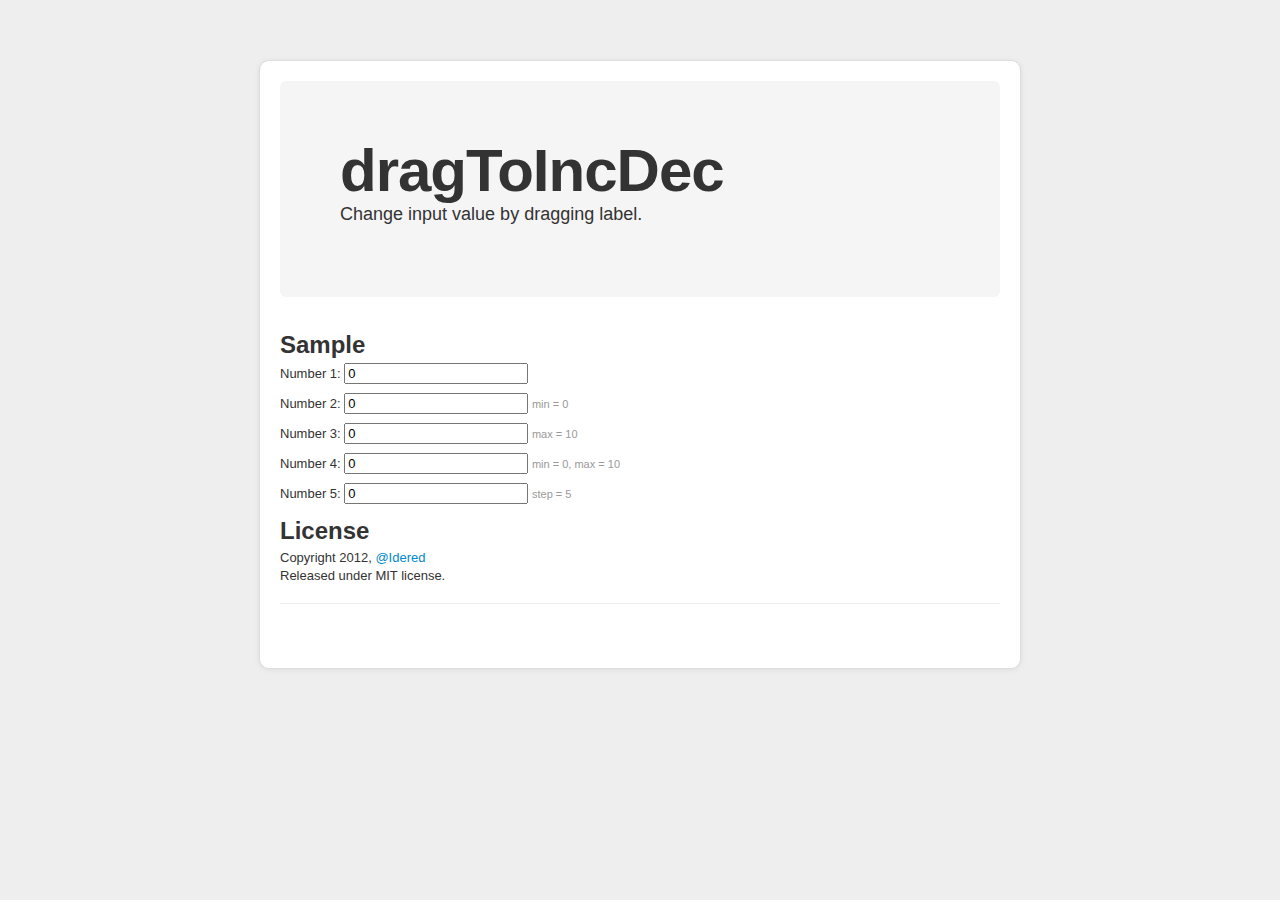
==== test/index.html @ eaa6573f "Initial release." ====
<!doctype html>
<html>
<head>
  <title>dragToIncDec</title>
  <meta name="description" content="Change input value by dragging label. Increase it or decrease, set maximum, minium and step.">
  <meta name="keywords" content="inc,increment,dec,decrement,input,value,jquery,drag">
  <meta name="viewport" content="width=device-width">
  <link rel="stylesheet" href="style.css">
</head>
<body>

  <div id="main">

    <div class="hero-unit">
      <h1>dragToIncDec</h1>
      <p>Change input value by dragging label.</p>
    </div>

    <h2>Sample</h2>
    <p>
      <label for="num1">Number 1:</label>
      <input type="text" name="num" value="0" id="num1">
    </p>

    <p>
      <label for="num2">Number 2:</label>
      <input type="text" name="num" value="0" id="num2" data-min="0">
      <small>min = 0</small>
    </p>

    <p>
      <label for="num3">Number 3:</label>
      <input type="text" name="num" value="0" id="num3" data-max="10">
      <small>max = 10</small>
    </p>

    <p>
      <label for="num4">Number 4:</label>
      <input type="text" name="num" value="0" id="num4" data-min="0" data-max="10">
      <small>min = 0, max = 10</small>
    </p>

    <p>
      <label for="num5">Number 5:</label>
      <input type="text" name="num" value="0" id="num5" data-step="5">
      <small>step = 5</small>
    </p>

    <h2>License</h2>
    <p>Copyright 2012, <a href="https://twitter.com/idered" title="Follow me on Twitter">@Idered</a><br>
    Released under MIT license.</p>

    <hr>

    <iframe allowtransparency="true" frameborder="0" scrolling="no" src="http://platform.twitter.com/widgets/tweet_button.html" style="width:96px; height:20px;"></iframe>

  </div>

  <script src="jquery.js"></script>
  <script src="../jQuery.dragToIncDec.js"></script>
  <script>$('input').dragToIncDec();</script>
</body>
</html>
---- test/style.css ----
/*! normalize.css 2012-02-07T12:37 UTC - http://github.com/necolas/normalize.css */
article,aside,details,figcaption,figure,footer,header,hgroup,nav,section,summary{display:block}audio,canvas,video{display:inline-block;*display:inline;*zoom:1}audio:not([controls]){display:none}[hidden]{display:none}html{font-size:100%;-webkit-text-size-adjust:100%;-ms-text-size-adjust:100%}html,button,input,select,textarea{font-family:sans-serif}body{margin:0}a:focus{outline:thin dotted}a:hover,a:active{outline:0}h1{font-size:2em;margin:.67em 0}h2{font-size:1.5em;margin:.83em 0}h3{font-size:1.17em;margin:1em 0}h4{font-size:1em;margin:1.33em 0}h5{font-size:.83em;margin:1.67em 0}h6{font-size:.75em;margin:2.33em 0}abbr[title]{border-bottom:1px dotted}b,strong{font-weight:bold}blockquote{margin:1em 40px}dfn{font-style:italic}mark{background:#ff0;color:#000}p,pre{margin:1em 0}pre,code,kbd,samp{font-family:monospace,serif;_font-family:'courier new',monospace;font-size:1em}pre{white-space:pre;white-space:pre-wrap;word-wrap:break-word}q{quotes:none}q:before,q:after{content:'';content:none}small{font-size:75%}sub,sup{font-size:75%;line-height:0;position:relative;vertical-align:baseline}sup{top:-0.5em}sub{bottom:-0.25em}dl,menu,ol,ul{margin:1em 0}dd{margin:0 0 0 40px}menu,ol,ul{padding:0 0 0 40px}nav ul,nav ol{list-style:none;list-style-image:none}img{border:0;-ms-interpolation-mode:bicubic}svg:not(:root){overflow:hidden}figure{margin:0}form{margin:0}fieldset{border:1px solid #c0c0c0;margin:0 2px;padding:.35em .625em .75em}legend{border:0;padding:0;white-space:normal;*margin-left:-7px}button,input,select,textarea{font-size:100%;margin:0;vertical-align:baseline;*vertical-align:middle}button,input{line-height:normal}button,input[type="button"],input[type="reset"],input[type="submit"]{cursor:pointer;-webkit-appearance:button;*overflow:visible}button[disabled],input[disabled]{cursor:default}input[type="checkbox"],input[type="radio"]{box-sizing:border-box;padding:0;*height:13px;*width:13px}input[type="search"]{-webkit-appearance:textfield;-moz-box-sizing:content-box;-webkit-box-sizing:content-box;box-sizing:content-box}input[type="search"]::-webkit-search-decoration,input[type="search"]::-webkit-search-cancel-button{-webkit-appearance:none}button::-moz-focus-inner,input::-moz-focus-inner{border:0;padding:0}textarea{overflow:auto;vertical-align:top}table{border-collapse:collapse;border-spacing:0}

/*!
 * Bootstrap v2.0.1
 *
 * Copyright 2012 Twitter, Inc
 * Licensed under the Apache License v2.0
 * http://www.apache.org/licenses/LICENSE-2.0
 *
 * Designed and built with all the love in the world @twitter by @mdo and @fat.
 */
.clearfix{*zoom:1;}.clearfix:before,.clearfix:after{display:table;content:"";}
.clearfix:after{clear:both;}
body{margin:0;font-family:"Helvetica Neue",Helvetica,Arial,sans-serif;font-size:13px;line-height:18px;color:#333333;background-color:#ffffff;}
a{color:#0088cc;text-decoration:none;}
a:hover{color:#005580;text-decoration:underline;}
p{margin:0 0 9px;font-family:"Helvetica Neue",Helvetica,Arial,sans-serif;font-size:13px;line-height:18px;}p small{font-size:11px;color:#999999;}
.lead{margin-bottom:18px;font-size:20px;font-weight:200;line-height:27px;}
h1,h2,h3,h4,h5,h6{margin:0;font-weight:bold;color:#333333;text-rendering:optimizelegibility;}h1 small,h2 small,h3 small,h4 small,h5 small,h6 small{font-weight:normal;color:#999999;}
h1{font-size:30px;line-height:36px;}h1 small{font-size:18px;}
h2{font-size:24px;line-height:36px;}h2 small{font-size:18px;}
h3{line-height:27px;font-size:18px;}h3 small{font-size:14px;}
h4,h5,h6{line-height:18px;}
h4{font-size:14px;}h4 small{font-size:12px;}
h5{font-size:12px;}
h6{font-size:11px;color:#999999;text-transform:uppercase;}
.page-header{padding-bottom:17px;margin:18px 0;border-bottom:1px solid #eeeeee;}
.page-header h1{line-height:1;}
ul,ol{padding:0;margin:0 0 9px 25px;}
ul ul,ul ol,ol ol,ol ul{margin-bottom:0;}
ul{list-style:disc;}
ol{list-style:decimal;}
li{line-height:18px;}
ul.unstyled,ol.unstyled{margin-left:0;list-style:none;}
dl{margin-bottom:18px;}
dt,dd{line-height:18px;}
dt{font-weight:bold;}
dd{margin-left:9px;}
hr{margin:18px 0;border:0;border-top:1px solid #eeeeee;border-bottom:1px solid #ffffff;}
strong{font-weight:bold;}
em{font-style:italic;}
.muted{color:#999999;}
abbr{font-size:90%;text-transform:uppercase;border-bottom:1px dotted #ddd;cursor:help;}
blockquote{padding:0 0 0 15px;margin:0 0 18px;border-left:5px solid #eeeeee;}blockquote p{margin-bottom:0;font-size:16px;font-weight:300;line-height:22.5px;}
blockquote small{display:block;line-height:18px;color:#999999;}blockquote small:before{content:'\2014 \00A0';}
blockquote.pull-right{float:right;padding-left:0;padding-right:15px;border-left:0;border-right:5px solid #eeeeee;}blockquote.pull-right p,blockquote.pull-right small{text-align:right;}
q:before,q:after,blockquote:before,blockquote:after{content:"";}
address{display:block;margin-bottom:18px;line-height:18px;font-style:normal;}
small{font-size:100%;}
cite{font-style:normal;}
code,pre{padding:0 3px 2px;font-family:Menlo,Monaco,"Courier New",monospace;font-size:12px;color:#333333;-webkit-border-radius:3px;-moz-border-radius:3px;border-radius:3px;}
code{padding:3px 4px;color:#d14;background-color:#f7f7f9;border:1px solid #e1e1e8;}
pre{display:block;padding:8.5px;margin:0 0 9px;font-size:12px;line-height:18px;background-color:#f5f5f5;border:1px solid #ccc;border:1px solid rgba(0, 0, 0, 0.15);-webkit-border-radius:4px;-moz-border-radius:4px;border-radius:4px;white-space:pre;white-space:pre-wrap;word-break:break-all;word-wrap:break-word;}pre.prettyprint{margin-bottom:18px;}
pre code{padding:0;color:inherit;background-color:transparent;border:0;}
.pre-scrollable{max-height:340px;overflow-y:scroll;}
table{max-width:100%;border-collapse:collapse;border-spacing:0;}
.table{width:100%;margin-bottom:18px;}.table th,.table td{padding:8px;line-height:18px;text-align:left;vertical-align:top;border-top:1px solid #ddd;}
.table th{font-weight:bold;}
.table thead th{vertical-align:bottom;}
.table thead:first-child tr th,.table thead:first-child tr td{border-top:0;}
.table tbody+tbody{border-top:2px solid #ddd;}
.table-condensed th,.table-condensed td{padding:4px 5px;}
.table-bordered{border:1px solid #ddd;border-collapse:separate;*border-collapse:collapsed;-webkit-border-radius:4px;-moz-border-radius:4px;border-radius:4px;}.table-bordered th+th,.table-bordered td+td,.table-bordered th+td,.table-bordered td+th{border-left:1px solid #ddd;}
.table-bordered thead:first-child tr:first-child th,.table-bordered tbody:first-child tr:first-child th,.table-bordered tbody:first-child tr:first-child td{border-top:0;}
.table-bordered thead:first-child tr:first-child th:first-child,.table-bordered tbody:first-child tr:first-child td:first-child{-webkit-border-radius:4px 0 0 0;-moz-border-radius:4px 0 0 0;border-radius:4px 0 0 0;}
.table-bordered thead:first-child tr:first-child th:last-child,.table-bordered tbody:first-child tr:first-child td:last-child{-webkit-border-radius:0 4px 0 0;-moz-border-radius:0 4px 0 0;border-radius:0 4px 0 0;}
.table-bordered thead:last-child tr:last-child th:first-child,.table-bordered tbody:last-child tr:last-child td:first-child{-webkit-border-radius:0 0 0 4px;-moz-border-radius:0 0 0 4px;border-radius:0 0 0 4px;}
.table-bordered thead:last-child tr:last-child th:last-child,.table-bordered tbody:last-child tr:last-child td:last-child{-webkit-border-radius:0 0 4px 0;-moz-border-radius:0 0 4px 0;border-radius:0 0 4px 0;}
.table-striped tbody tr:nth-child(odd) td,.table-striped tbody tr:nth-child(odd) th{background-color:#f9f9f9;}
.table tbody tr:hover td,.table tbody tr:hover th{background-color:#f5f5f5;}
table .span1{float:none;width:44px;margin-left:0;}
table .span2{float:none;width:124px;margin-left:0;}
table .span3{float:none;width:204px;margin-left:0;}
table .span4{float:none;width:284px;margin-left:0;}
table .span5{float:none;width:364px;margin-left:0;}
table .span6{float:none;width:444px;margin-left:0;}
table .span7{float:none;width:524px;margin-left:0;}
table .span8{float:none;width:604px;margin-left:0;}
table .span9{float:none;width:684px;margin-left:0;}
table .span10{float:none;width:764px;margin-left:0;}
table .span11{float:none;width:844px;margin-left:0;}
table .span12{float:none;width:924px;margin-left:0;}
.btn{display:inline-block;padding:4px 10px 4px;margin-bottom:0;font-size:13px;line-height:18px;color:#333333;text-align:center;text-shadow:0 1px 1px rgba(255, 255, 255, 0.75);vertical-align:middle;background-color:#f5f5f5;background-image:-moz-linear-gradient(top, #ffffff, #e6e6e6);background-image:-ms-linear-gradient(top, #ffffff, #e6e6e6);background-image:-webkit-gradient(linear, 0 0, 0 100%, from(#ffffff), to(#e6e6e6));background-image:-webkit-linear-gradient(top, #ffffff, #e6e6e6);background-image:-o-linear-gradient(top, #ffffff, #e6e6e6);background-image:linear-gradient(top, #ffffff, #e6e6e6);background-repeat:repeat-x;filter:progid:DXImageTransform.Microsoft.gradient(startColorstr='#ffffff', endColorstr='#e6e6e6', GradientType=0);border-color:#e6e6e6 #e6e6e6 #bfbfbf;border-color:rgba(0, 0, 0, 0.1) rgba(0, 0, 0, 0.1) rgba(0, 0, 0, 0.25);filter:progid:DXImageTransform.Microsoft.gradient(enabled = false);border:1px solid #ccc;border-bottom-color:#bbb;-webkit-border-radius:4px;-moz-border-radius:4px;border-radius:4px;-webkit-box-shadow:inset 0 1px 0 rgba(255, 255, 255, 0.2),0 1px 2px rgba(0, 0, 0, 0.05);-moz-box-shadow:inset 0 1px 0 rgba(255, 255, 255, 0.2),0 1px 2px rgba(0, 0, 0, 0.05);box-shadow:inset 0 1px 0 rgba(255, 255, 255, 0.2),0 1px 2px rgba(0, 0, 0, 0.05);cursor:pointer;filter:progid:DXImageTransform.Microsoft.gradient(enabled = false);*margin-left:.3em;}.btn:hover,.btn:active,.btn.active,.btn.disabled,.btn[disabled]{background-color:#e6e6e6;}
.btn:active,.btn.active{background-color:#cccccc \9;}
.btn:first-child{*margin-left:0;}
.btn:hover{color:#333333;text-decoration:none;background-color:#e6e6e6;background-position:0 -15px;-webkit-transition:background-position 0.1s linear;-moz-transition:background-position 0.1s linear;-ms-transition:background-position 0.1s linear;-o-transition:background-position 0.1s linear;transition:background-position 0.1s linear;}
.btn:focus{outline:thin dotted #333;outline:5px auto -webkit-focus-ring-color;outline-offset:-2px;}
.btn.active,.btn:active{background-image:none;-webkit-box-shadow:inset 0 2px 4px rgba(0, 0, 0, 0.15),0 1px 2px rgba(0, 0, 0, 0.05);-moz-box-shadow:inset 0 2px 4px rgba(0, 0, 0, 0.15),0 1px 2px rgba(0, 0, 0, 0.05);box-shadow:inset 0 2px 4px rgba(0, 0, 0, 0.15),0 1px 2px rgba(0, 0, 0, 0.05);background-color:#e6e6e6;background-color:#d9d9d9 \9;outline:0;}
.btn.disabled,.btn[disabled]{cursor:default;background-image:none;background-color:#e6e6e6;opacity:0.65;filter:alpha(opacity=65);-webkit-box-shadow:none;-moz-box-shadow:none;box-shadow:none;}
.btn-large{padding:9px 14px;font-size:15px;line-height:normal;-webkit-border-radius:5px;-moz-border-radius:5px;border-radius:5px;}
.btn-large [class^="icon-"]{margin-top:1px;}
.btn-small{padding:5px 9px;font-size:11px;line-height:16px;}
.btn-small [class^="icon-"]{margin-top:-1px;}
.btn-mini{padding:2px 6px;font-size:11px;line-height:14px;}
.btn-primary,.btn-primary:hover,.btn-warning,.btn-warning:hover,.btn-danger,.btn-danger:hover,.btn-success,.btn-success:hover,.btn-info,.btn-info:hover,.btn-inverse,.btn-inverse:hover{text-shadow:0 -1px 0 rgba(0, 0, 0, 0.25);color:#ffffff;}
.btn-primary.active,.btn-warning.active,.btn-danger.active,.btn-success.active,.btn-info.active,.btn-dark.active{color:rgba(255, 255, 255, 0.75);}
.btn-primary{background-color:#006dcc;background-image:-moz-linear-gradient(top, #0088cc, #0044cc);background-image:-ms-linear-gradient(top, #0088cc, #0044cc);background-image:-webkit-gradient(linear, 0 0, 0 100%, from(#0088cc), to(#0044cc));background-image:-webkit-linear-gradient(top, #0088cc, #0044cc);background-image:-o-linear-gradient(top, #0088cc, #0044cc);background-image:linear-gradient(top, #0088cc, #0044cc);background-repeat:repeat-x;filter:progid:DXImageTransform.Microsoft.gradient(startColorstr='#0088cc', endColorstr='#0044cc', GradientType=0);border-color:#0044cc #0044cc #002a80;border-color:rgba(0, 0, 0, 0.1) rgba(0, 0, 0, 0.1) rgba(0, 0, 0, 0.25);filter:progid:DXImageTransform.Microsoft.gradient(enabled = false);}.btn-primary:hover,.btn-primary:active,.btn-primary.active,.btn-primary.disabled,.btn-primary[disabled]{background-color:#0044cc;}
.btn-primary:active,.btn-primary.active{background-color:#003399 \9;}
.btn-warning{background-color:#faa732;background-image:-moz-linear-gradient(top, #fbb450, #f89406);background-image:-ms-linear-gradient(top, #fbb450, #f89406);background-image:-webkit-gradient(linear, 0 0, 0 100%, from(#fbb450), to(#f89406));background-image:-webkit-linear-gradient(top, #fbb450, #f89406);background-image:-o-linear-gradient(top, #fbb450, #f89406);background-image:linear-gradient(top, #fbb450, #f89406);background-repeat:repeat-x;filter:progid:DXImageTransform.Microsoft.gradient(startColorstr='#fbb450', endColorstr='#f89406', GradientType=0);border-color:#f89406 #f89406 #ad6704;border-color:rgba(0, 0, 0, 0.1) rgba(0, 0, 0, 0.1) rgba(0, 0, 0, 0.25);filter:progid:DXImageTransform.Microsoft.gradient(enabled = false);}.btn-warning:hover,.btn-warning:active,.btn-warning.active,.btn-warning.disabled,.btn-warning[disabled]{background-color:#f89406;}
.btn-warning:active,.btn-warning.active{background-color:#c67605 \9;}
.btn-danger{background-color:#da4f49;background-image:-moz-linear-gradient(top, #ee5f5b, #bd362f);background-image:-ms-linear-gradient(top, #ee5f5b, #bd362f);background-image:-webkit-gradient(linear, 0 0, 0 100%, from(#ee5f5b), to(#bd362f));background-image:-webkit-linear-gradient(top, #ee5f5b, #bd362f);background-image:-o-linear-gradient(top, #ee5f5b, #bd362f);background-image:linear-gradient(top, #ee5f5b, #bd362f);background-repeat:repeat-x;filter:progid:DXImageTransform.Microsoft.gradient(startColorstr='#ee5f5b', endColorstr='#bd362f', GradientType=0);border-color:#bd362f #bd362f #802420;border-color:rgba(0, 0, 0, 0.1) rgba(0, 0, 0, 0.1) rgba(0, 0, 0, 0.25);filter:progid:DXImageTransform.Microsoft.gradient(enabled = false);}.btn-danger:hover,.btn-danger:active,.btn-danger.active,.btn-danger.disabled,.btn-danger[disabled]{background-color:#bd362f;}
.btn-danger:active,.btn-danger.active{background-color:#942a25 \9;}
.btn-success{background-color:#5bb75b;background-image:-moz-linear-gradient(top, #62c462, #51a351);background-image:-ms-linear-gradient(top, #62c462, #51a351);background-image:-webkit-gradient(linear, 0 0, 0 100%, from(#62c462), to(#51a351));background-image:-webkit-linear-gradient(top, #62c462, #51a351);background-image:-o-linear-gradient(top, #62c462, #51a351);background-image:linear-gradient(top, #62c462, #51a351);background-repeat:repeat-x;filter:progid:DXImageTransform.Microsoft.gradient(startColorstr='#62c462', endColorstr='#51a351', GradientType=0);border-color:#51a351 #51a351 #387038;border-color:rgba(0, 0, 0, 0.1) rgba(0, 0, 0, 0.1) rgba(0, 0, 0, 0.25);filter:progid:DXImageTransform.Microsoft.gradient(enabled = false);}.btn-success:hover,.btn-success:active,.btn-success.active,.btn-success.disabled,.btn-success[disabled]{background-color:#51a351;}
.btn-success:active,.btn-success.active{background-color:#408140 \9;}
.btn-info{background-color:#49afcd;background-image:-moz-linear-gradient(top, #5bc0de, #2f96b4);background-image:-ms-linear-gradient(top, #5bc0de, #2f96b4);background-image:-webkit-gradient(linear, 0 0, 0 100%, from(#5bc0de), to(#2f96b4));background-image:-webkit-linear-gradient(top, #5bc0de, #2f96b4);background-image:-o-linear-gradient(top, #5bc0de, #2f96b4);background-image:linear-gradient(top, #5bc0de, #2f96b4);background-repeat:repeat-x;filter:progid:DXImageTransform.Microsoft.gradient(startColorstr='#5bc0de', endColorstr='#2f96b4', GradientType=0);border-color:#2f96b4 #2f96b4 #1f6377;border-color:rgba(0, 0, 0, 0.1) rgba(0, 0, 0, 0.1) rgba(0, 0, 0, 0.25);filter:progid:DXImageTransform.Microsoft.gradient(enabled = false);}.btn-info:hover,.btn-info:active,.btn-info.active,.btn-info.disabled,.btn-info[disabled]{background-color:#2f96b4;}
.btn-info:active,.btn-info.active{background-color:#24748c \9;}
.btn-inverse{background-color:#393939;background-image:-moz-linear-gradient(top, #454545, #262626);background-image:-ms-linear-gradient(top, #454545, #262626);background-image:-webkit-gradient(linear, 0 0, 0 100%, from(#454545), to(#262626));background-image:-webkit-linear-gradient(top, #454545, #262626);background-image:-o-linear-gradient(top, #454545, #262626);background-image:linear-gradient(top, #454545, #262626);background-repeat:repeat-x;filter:progid:DXImageTransform.Microsoft.gradient(startColorstr='#454545', endColorstr='#262626', GradientType=0);border-color:#262626 #262626 #000000;border-color:rgba(0, 0, 0, 0.1) rgba(0, 0, 0, 0.1) rgba(0, 0, 0, 0.25);filter:progid:DXImageTransform.Microsoft.gradient(enabled = false);}.btn-inverse:hover,.btn-inverse:active,.btn-inverse.active,.btn-inverse.disabled,.btn-inverse[disabled]{background-color:#262626;}
.btn-inverse:active,.btn-inverse.active{background-color:#0c0c0c \9;}
button.btn,input[type="submit"].btn{*padding-top:2px;*padding-bottom:2px;}button.btn::-moz-focus-inner,input[type="submit"].btn::-moz-focus-inner{padding:0;border:0;}
button.btn.large,input[type="submit"].btn.large{*padding-top:7px;*padding-bottom:7px;}
button.btn.small,input[type="submit"].btn.small{*padding-top:3px;*padding-bottom:3px;}
.hero-unit{padding:60px;margin-bottom:30px;background-color:#f5f5f5;-webkit-border-radius:6px;-moz-border-radius:6px;border-radius:6px;}.hero-unit h1{margin-bottom:0;font-size:60px;line-height:1;letter-spacing:-1px;}
.hero-unit p{font-size:18px;font-weight:200;line-height:27px;}
.label{padding:2px 4px 3px;font-size:11.049999999999999px;font-weight:bold;color:#ffffff;text-shadow:0 -1px 0 rgba(0, 0, 0, 0.25);background-color:#999999;-webkit-border-radius:3px;-moz-border-radius:3px;border-radius:3px;}
.label:hover{color:#ffffff;text-decoration:none;}
.label-important{background-color:#b94a48;}
.label-important:hover{background-color:#953b39;}
.label-warning{background-color:#f89406;}
.label-warning:hover{background-color:#c67605;}
.label-success{background-color:#468847;}
.label-success:hover{background-color:#356635;}
.label-info{background-color:#3a87ad;}
.label-info:hover{background-color:#2d6987;}


body {
    background-color: #eee;
}

#main {
    width: 720px;
    margin: 60px auto;
    padding: 20px;
    background-color: #fff;
    border-radius: 10px;
    border: 1px solid #ddd;
    box-shadow: 0 1px 5px #ddd;
}

#button {
    width: 300px;
    height: 60px;
    line-height: 60px;
    font-size: 1.2em;
    margin: 0 auto;
    display: block;
}
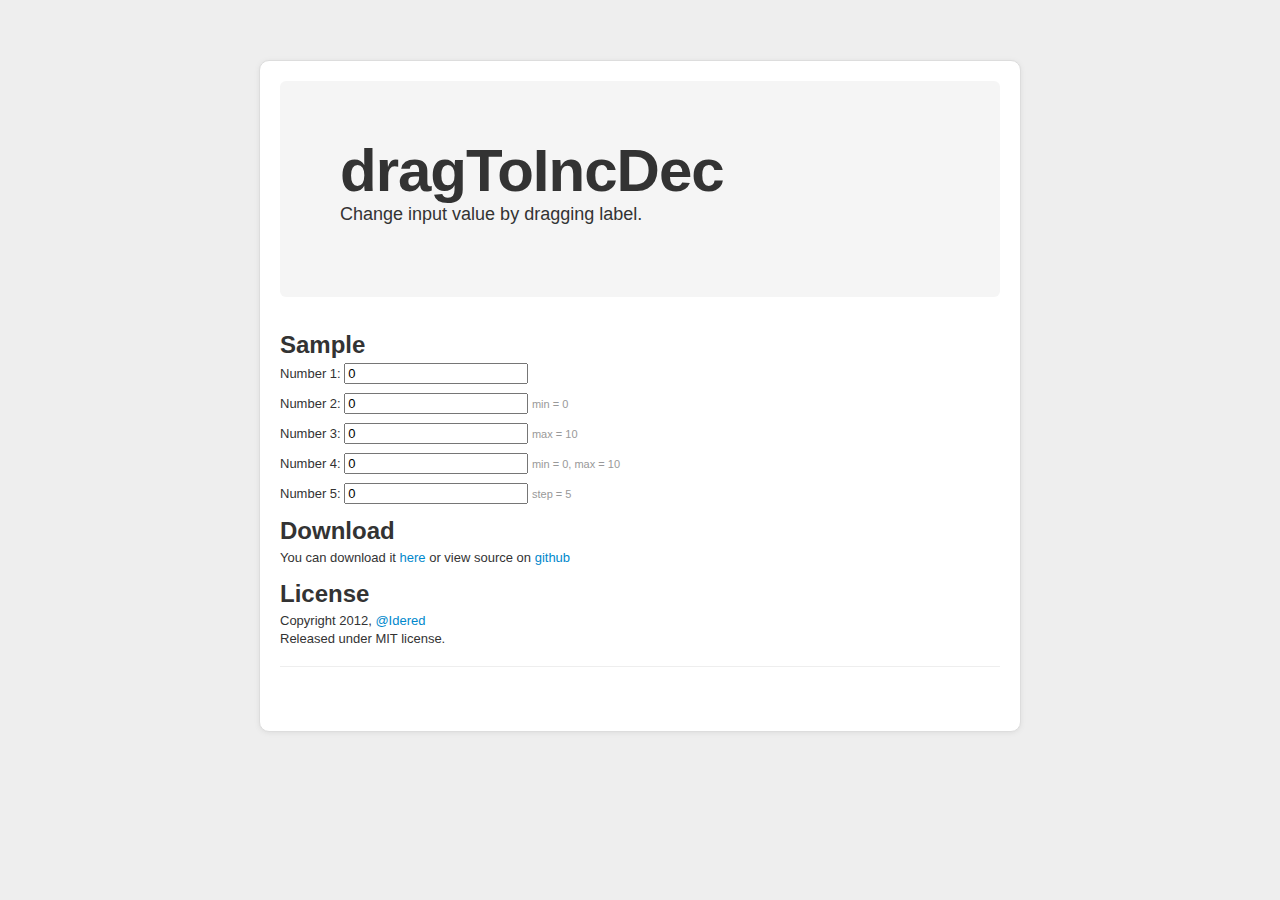
==== commit f6563ec0: "Added download link in preview page." ====
--- a/test/index.html
+++ b/test/index.html
@@ -46,6 +46,9 @@
       <small>step = 5</small>
     </p>
 
+    <h2>Download</h2>
+    <p>You can download it <a href="https://github.com/Idered/dragToIncDec/zipball/master">here</a> or view source on <a href="https://github.com/Idered/dragToIncDec">github</a></p>
+
     <h2>License</h2>
     <p>Copyright 2012, <a href="https://twitter.com/idered" title="Follow me on Twitter">@Idered</a><br>
     Released under MIT license.</p>
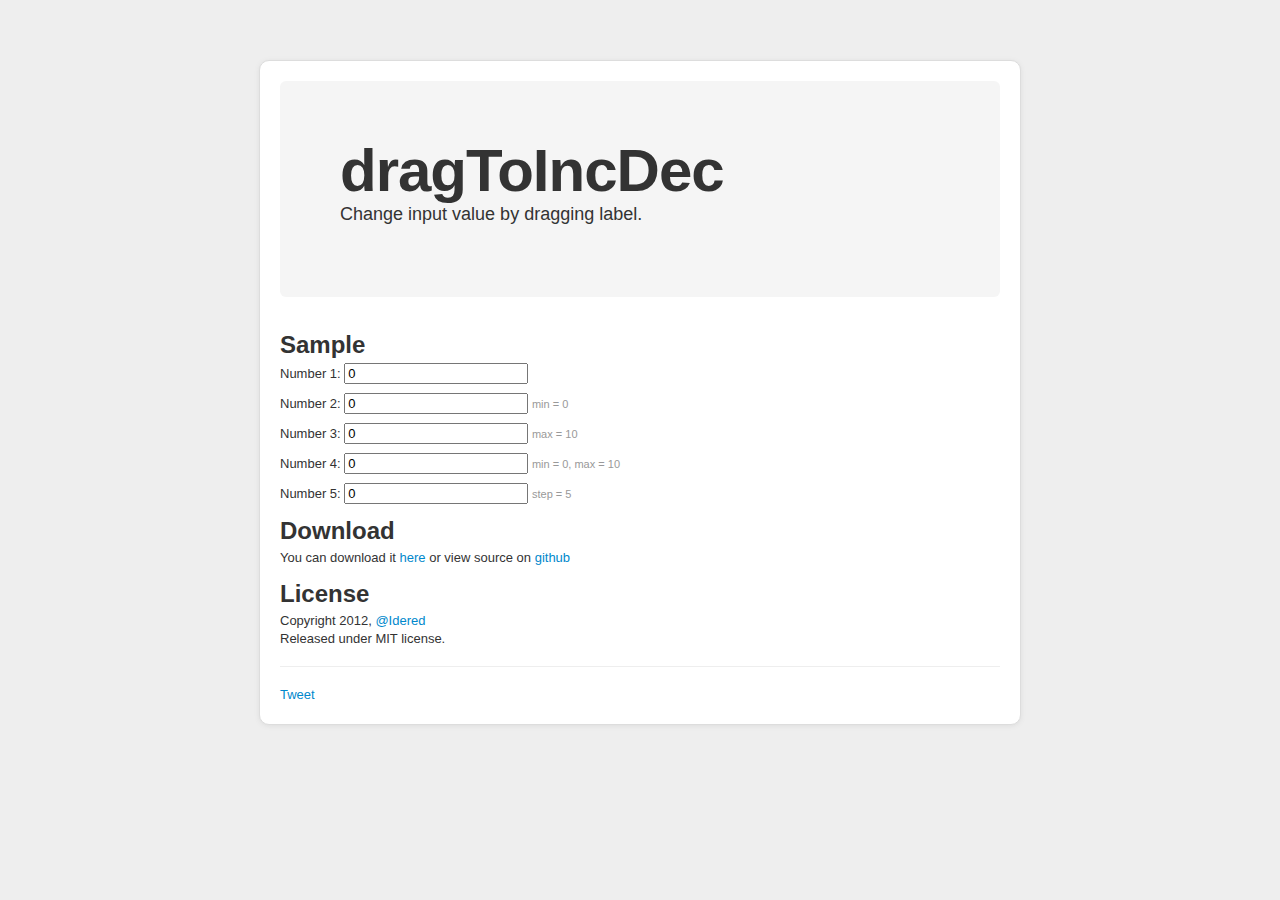
==== commit ebdfc3e6: "Changed twitter button" ====
--- a/test/index.html
+++ b/test/index.html
@@ -55,12 +55,13 @@
 
     <hr>
 
-    <iframe allowtransparency="true" frameborder="0" scrolling="no" src="http://platform.twitter.com/widgets/tweet_button.html" style="width:96px; height:20px;"></iframe>
+    <a href="https://twitter.com/share" class="twitter-share-button" data-url="http://demo.idered.pl/jQuery.dragToIncDec" data-text="dragToIncDec - change input value by dragging label:" data-related="Idered" data-hashtags="jquery" data-lang="en">Tweet</a>
 
   </div>
 
   <script src="jquery.js"></script>
   <script src="../jQuery.dragToIncDec.js"></script>
   <script>$('input').dragToIncDec();</script>
+  <script>!function(d,s,id){var js,fjs=d.getElementsByTagName(s)[0];if(!d.getElementById(id)){js=d.createElement(s);js.id=id;js.src="https://platform.twitter.com/widgets.js";fjs.parentNode.insertBefore(js,fjs);}}(document,"script","twitter-wjs");</script>
 </body>
 </html>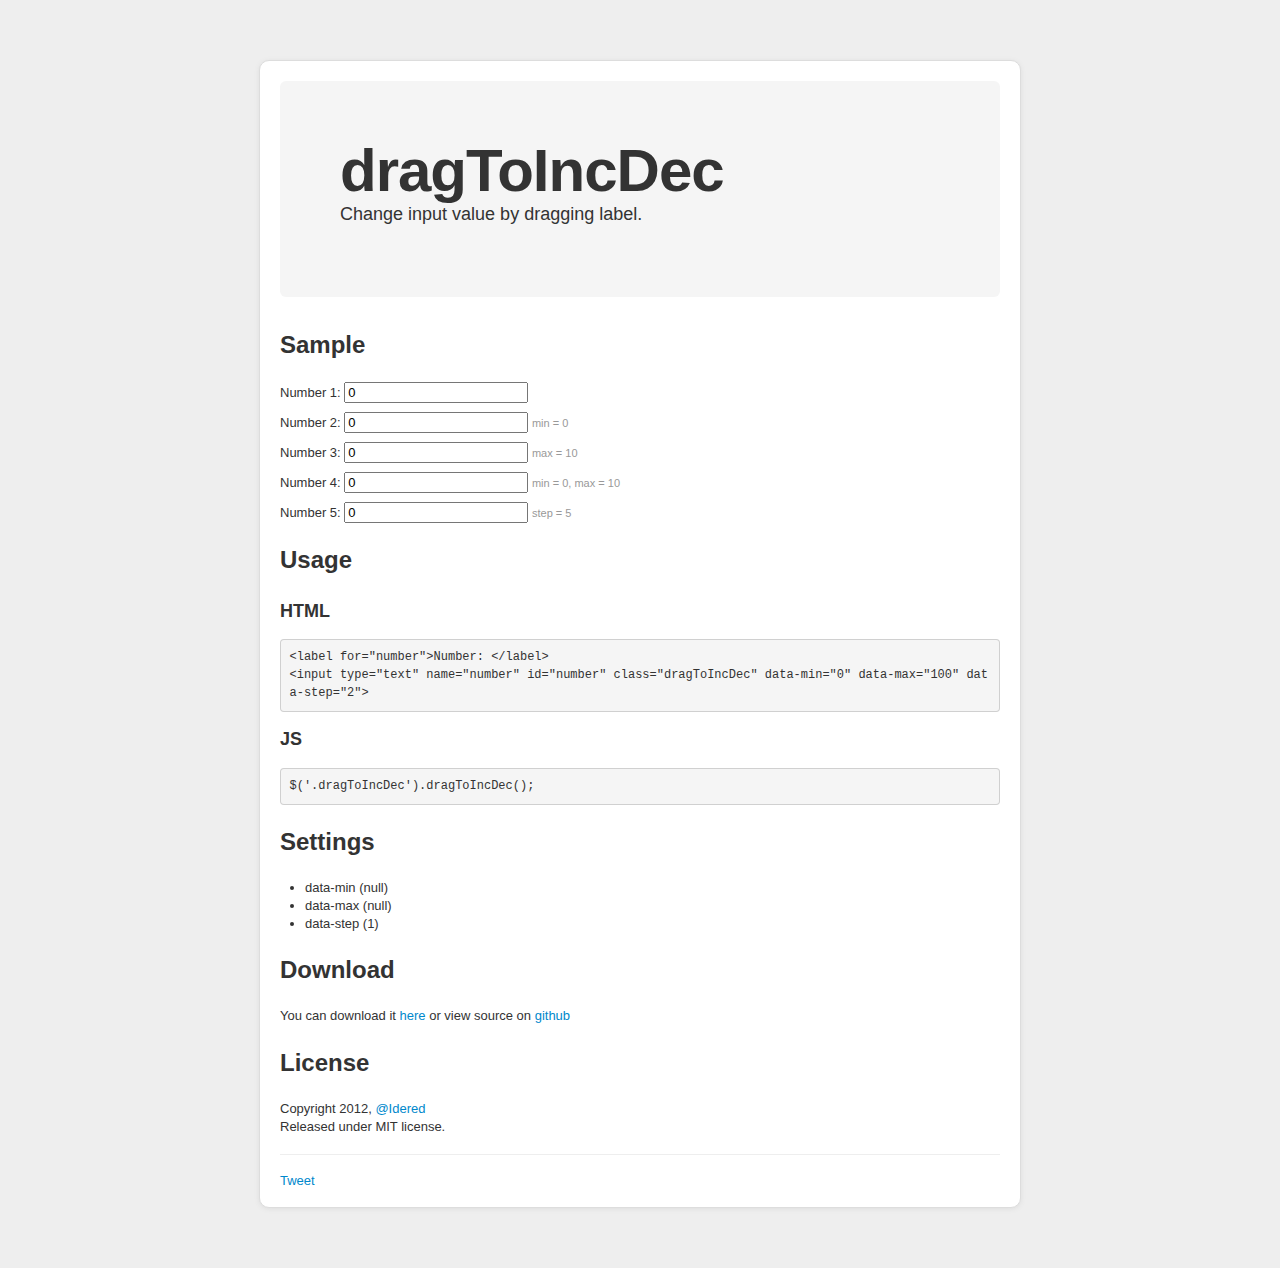
==== commit 9c315c1b: "Decreased sensitiveness" ====
--- a/test/index.html
+++ b/test/index.html
@@ -46,6 +46,22 @@
       <small>step = 5</small>
     </p>
 
+    <h2>Usage</h2>
+
+    <h3>HTML</h3>
+    <pre><code>&lt;label for="number">Number: &lt;/label&gt;
+&lt;input type="text" name="number" id="number" class="dragToIncDec" data-min="0" data-max="100" data-step="2"&gt;</code></pre>
+
+    <h3>JS</h3>
+    <pre><code>$('.dragToIncDec').dragToIncDec();</code></pre>
+
+    <h2>Settings</h2>
+    <ul>
+      <li>data-min (null)</li>
+      <li>data-max (null)</li>
+      <li>data-step (1)</li>
+    </ul>
+
     <h2>Download</h2>
     <p>You can download it <a href="https://github.com/Idered/dragToIncDec/zipball/master">here</a> or view source on <a href="https://github.com/Idered/dragToIncDec">github</a></p>
 
--- a/test/style.css
+++ b/test/style.css
@@ -122,10 +122,17 @@
 .label-success:hover{background-color:#356635;}
 .label-info{background-color:#3a87ad;}
 .label-info:hover{background-color:#2d6987;}
-
+.hero-unit h1 {margin: 0;}
 
 body {
+	font-family: "Helvetica Neue", Helvetica, Arial, sans-serif;
+	line-height: 1;
     background-color: #eee;
+}
+
+h1, h2, h3,
+h4, h5, h6 {
+	margin: 0.8em 0;
 }
 
 #main {
